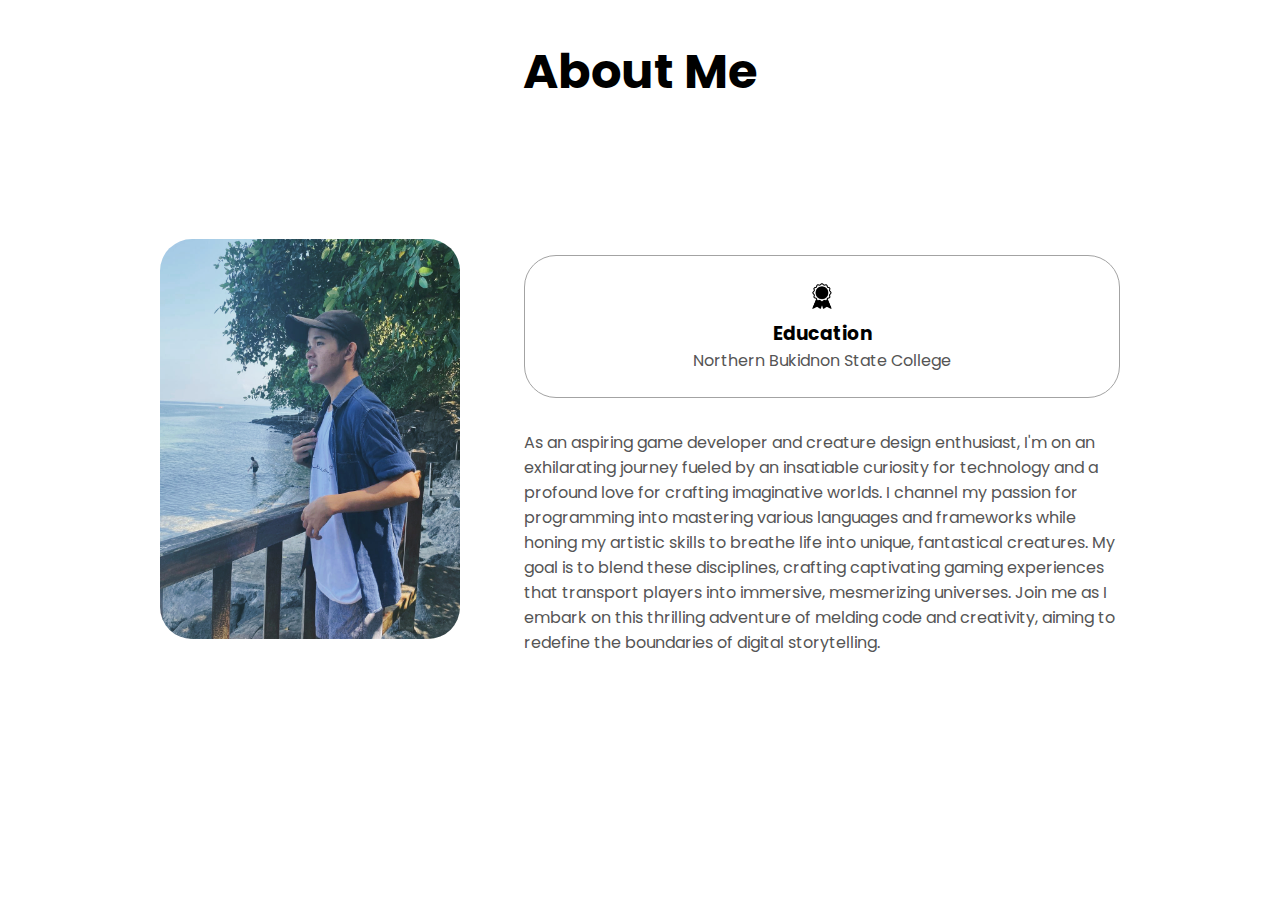
==== about.html @ 31f4bb92 "added a text and file" ====
<!DOCTYPE html>
<html lang="en">
  <head>
    <meta charset="UTF-8" />
    <meta http-equiv="X-UA-Compatible" content="IE=edge" />
    <meta name="viewport" content="width=device-width, initial-scale=1.0" />
    <link rel="stylesheet" href="style.css" />
    <link rel="stylesheet" href="mediaqueries.css" />
  </head>
  <body>
    <section id="about">
        <h1 class="title">About Me</h1>
        <div class="section-container">
          <div class="section__pic-container">
            <img
              src="./image/about-pic.jpg"
              alt="Profile picture"
              class="about-pic"
            />
          </div>
          <div class="about-details-container">
            <div class="about-containers">
              <div class="details-container">
                <img
                  src="./image/experience.png"
                  alt="Experience icon"
                  class="icon"
                />
                <h3>Education</h3>
                <p>Northern Bukidnon State College</p>
              </div>
            </div>
            <div class="text-container">
              <p>
                As an aspiring game developer and creature design enthusiast, 
                I'm on an exhilarating journey fueled by an insatiable curiosity for technology and a profound 
                love for crafting imaginative worlds. I channel my passion for programming into mastering various 
                languages and frameworks while honing my artistic skills to breathe life into unique, fantastical creatures. 
                My goal is to blend these disciplines, crafting captivating gaming experiences that transport players into 
                immersive, mesmerizing universes. Join me as I embark on this thrilling adventure of melding code and 
                creativity, aiming to redefine the boundaries of digital storytelling.
              </p>
            </div>
          </div>
        </div>
      </section>
---- style.css ----
/* GENERAL */

@import url("https://fonts.googleapis.com/css2?family=Poppins:wght@300;400;500;600&display=swap");

* {
  margin: 0;
  padding: 0;
}

body {
  font-family: "Poppins", sans-serif;
}

html {
  scroll-behavior: smooth;
}

p {
  color: rgb(85, 85, 85);
}

/* TRANSITION */

a,
.btn {
  transition: all 300ms ease;
}

/* DESKTOP NAV */

nav,
.nav-links {
  display: flex;
}

nav {
  justify-content: space-around;
  align-items: center;
  height: 17vh;
}

.nav-links {
  gap: 2rem;
  list-style: none;
  font-size: 1.5rem;
}

a {
  color: black;
  text-decoration: none;
  text-decoration-color: white;
}

a:hover {
  color: grey;
  text-decoration: underline;
  text-underline-offset: 1rem;
  text-decoration-color: rgb(181, 181, 181);
}

/* HAMBURGER MENU */

#hamburger-nav {
  display: none;
}

.hamburger-menu {
  position: relative;
  display: inline-block;
}

.hamburger-icon {
  display: flex;
  flex-direction: column;
  justify-content: space-between;
  height: 24px;
  width: 30px;
  cursor: pointer;
}

.hamburger-icon span {
  width: 100%;
  height: 2px;
  background-color: black;
  transition: all 0.3 ease-in-out;
}

.menu-links {
  position: absolute;
  top: 100%;
  right: 0;
  background-color: white;
  width: fit-content;
  max-height: 0;
  overflow: hidden;
  transition: all 0.3 ease-in-out;
}

.menu-links a {
  display: block;
  padding: 10px;
  text-align: center;
  font-size: 1.5rem;
  color: black;
  text-decoration: none;
  transition: all 0.3 ease-in-out;
}

.menu-links li {
  list-style: none;
}

.menu-links.open {
  max-height: 300px;
}

.hamburger-icon.open span:first-child {
  transform: rotate(45deg) translate(10px, 5px);
}

.hamburger-icon.open span:nth-child(2) {
  opacity: 0;
}

.hamburger-icon.open span:last-child {
  transform: rotate(-45deg) translate(10px, -5px);
}

.hamburger-icon span:first-child {
  transform: none;
}

.hamburger-icon span:first-child {
  opacity: 1;
}

.hamburger-icon span:first-child {
  transform: none;
}

/* SECTIONS */

section {
  padding-top: 4vh;
  height: 96vh;
  margin: 0 10rem;
  box-sizing: border-box;
  min-height: fit-content;
}

.section-container {
  display: flex;
}

/* PROFILE SECTION */

#profile {
  display: flex;
  justify-content: center;
  gap: 5rem;
  height: 80vh;
}

.section__pic-container {
  display: flex;
  height: 400px;
  width: 400px;
  margin: auto 0;
}

.section__text {
  align-self: center;
  text-align: center;
}

.section__text p {
  font-weight: 600;
}

.section__text__p1 {
  font-size: 1.25rem;
  text-align: center;
  margin-bottom: -1rem;

}

.section__text__p2 {
  font-size: 1.20rem;
  margin-bottom: 1rem;
}

.title {
  font-size: 3rem;
  text-align: center;
}

#socials-container {
  display: flex;
  justify-content: center;
  margin-top: 1rem;
  gap: 1rem;
}

/* ICONS */

.icon {
  cursor: pointer;
  height: 2rem;
}


/* ABOUT SECTION */

#about {
  position: relative;
}

.about-containers {
  gap: 2rem;
  margin-bottom: 2rem;
  margin-top: 2rem;
}

.about-details-container {
  justify-content: center;
  flex-direction: column;
}

.about-containers,
.about-details-container {
  display: flex;
}

.about-pic {
  border-radius: 2rem;
}


.details-container {
  padding: 1.5rem;
  flex: 1;
  background: white;
  border-radius: 2rem;
  border: rgb(53, 53, 53) 0.1rem solid;
  border-color: rgb(163, 163, 163);
  text-align: center;
}

.section-container {
  gap: 4rem;
  height: 80%;
}

.section__pic-container {
  height: 400px;
  width: 400px;
  margin: auto 0;
}

/* EXPERIENCE SECTION */

#experience {
  position: relative;
}

.experience-sub-title {
  color: rgb(85, 85, 85);
  font-weight: 600;
  font-size: 1.75rem;
  margin-bottom: 2rem;
}

.experience-details-container {
  display: flex;
  justify-content: center;
  flex-direction: column;
}

.article-container {
  display: flex;
  text-align: initial;
  flex-wrap: wrap;
  flex-direction: row;
  gap: 2.5rem;
  justify-content: space-around;
}

article {
  display: flex;
  width: 10rem;
  justify-content: space-around;
  gap: 0.5rem;
}

article .icon {
  cursor: default;
}

/* PROJECTS SECTION */

#projects {
  position: relative;
}

.color-container {
  border-color: rgb(163, 163, 163);
  background: rgb(250, 250, 250);
}

.project-img {
    border-radius: 2rem;
    max-width: 90%;
     height: auto;
    border: 1px solid rgb(163, 163, 163);
  }

.project-title {
  margin: 1rem;
  color: black;
}

.project-btn {
  color: black;
  border-color: rgb(163, 163, 163);
}
---- mediaqueries.css ----
@media screen and (max-width: 1400px) {
    #profile {
      height: 83vh;
      margin-bottom: 6rem;
    }
    .about-containers {
      flex-wrap: wrap;
    }
    #contact,
    #projects {
      height: fit-content;
    }
  }
  
  @media screen and (max-width: 1200px) {
    #desktop-nav {
      display: none;
    }
    #hamburger-nav {
      display: flex;
    }
    #experience,
    .experience-details-container {
      margin-top: 2rem;
    }
    #profile,
    .section-container {
      display: block;
    }
    .arrow {
      display: none;
    }
    section,
    .section-container {
      height: fit-content;
    }
    section {
      margin: 0 5%;
    }
    .section__pic-container {
      width: 275px;
      height: 275px;
      margin: 0 auto 2rem;
    }
    .about-containers {
      margin-top: 0;
    }
  }
  
  @media screen and (max-width: 600px) {
    #contact,
    footer {
      height: 40vh;
    }
    #profile {
      height: 83vh;
      margin-bottom: 0;
    }
    article {
      font-size: 1rem;
    }
    footer nav {
      height: fit-content;
      margin-bottom: 2rem;
    }
    .about-containers,
    .contact-info-upper-container,
    .btn-container {
      flex-wrap: wrap;
    }
    .contact-info-container {
      margin: 0;
    }
    .contact-info-container p,
    .nav-links li a {
      font-size: 1rem;
    }
    .experience-sub-title {
      font-size: 1.25rem;
    }

    .nav-links {
      flex-direction: column;
      gap: 0.5rem;
      text-align: center;
    }
    .section__pic-container {
      width: auto;
      height: 46vw;
      justify-content: center;
    }
    .section__text__p2 {
      font-size: 1.25rem;
    }
    .title {
      font-size: 2rem;
    }
    .text-container {
      text-align: justify;
    }
  }
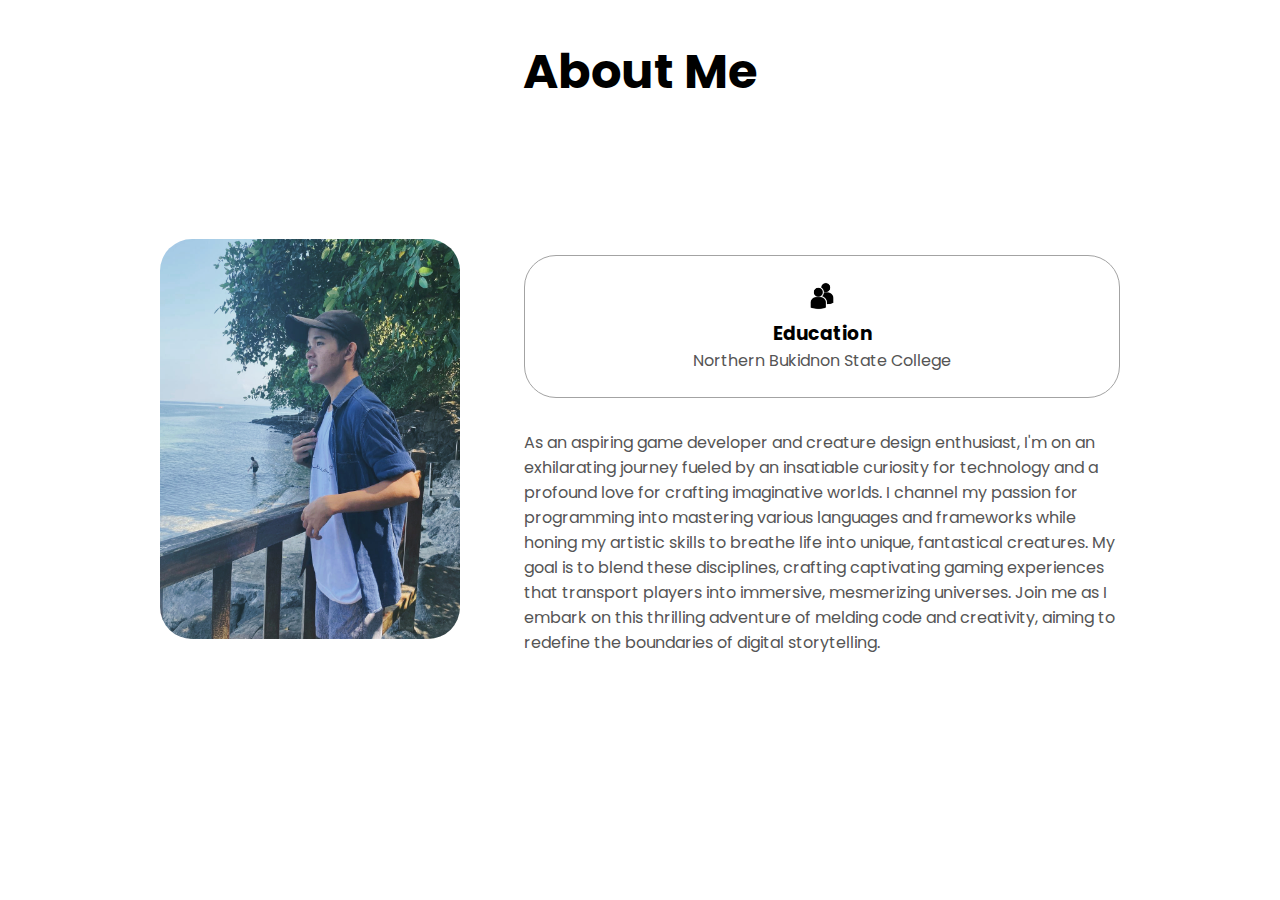
==== commit 0ecaad15: "added some images and a new file" ====
--- a/about.html
+++ b/about.html
@@ -9,38 +9,40 @@
   </head>
   <body>
     <section id="about">
-        <h1 class="title">About Me</h1>
-        <div class="section-container">
-          <div class="section__pic-container">
-            <img
-              src="./image/about-pic.jpg"
-              alt="Profile picture"
-              class="about-pic"
-            />
-          </div>
-          <div class="about-details-container">
-            <div class="about-containers">
-              <div class="details-container">
-                <img
-                  src="./image/experience.png"
-                  alt="Experience icon"
-                  class="icon"
-                />
-                <h3>Education</h3>
-                <p>Northern Bukidnon State College</p>
-              </div>
-            </div>
-            <div class="text-container">
-              <p>
-                As an aspiring game developer and creature design enthusiast, 
-                I'm on an exhilarating journey fueled by an insatiable curiosity for technology and a profound 
-                love for crafting imaginative worlds. I channel my passion for programming into mastering various 
-                languages and frameworks while honing my artistic skills to breathe life into unique, fantastical creatures. 
-                My goal is to blend these disciplines, crafting captivating gaming experiences that transport players into 
-                immersive, mesmerizing universes. Join me as I embark on this thrilling adventure of melding code and 
-                creativity, aiming to redefine the boundaries of digital storytelling.
-              </p>
+      <h1 class="title">About Me</h1>
+      <div class="section-container">
+        <div class="section__pic-container">
+          <img
+            src="./image/about-pic.jpg"
+            alt="Profile picture"
+            class="about-pic"
+          />
+        </div>
+        <div class="about-details-container">
+          <div class="about-containers">
+            <div class="details-container">
+              <img
+                src="./image/education.png"
+                alt="Education icon"
+                class="icon"
+              />
+              <h3>Education</h3>
+              <p>Northern Bukidnon State College</p>
             </div>
           </div>
+          <div class="text-container">
+            <p>
+              As an aspiring game developer and creature design enthusiast, 
+              I'm on an exhilarating journey fueled by an insatiable curiosity for technology and a profound 
+              love for crafting imaginative worlds. I channel my passion for programming into mastering various 
+              languages and frameworks while honing my artistic skills to breathe life into unique, fantastical creatures. 
+              My goal is to blend these disciplines, crafting captivating gaming experiences that transport players into 
+              immersive, mesmerizing universes. Join me as I embark on this thrilling adventure of melding code and 
+              creativity, aiming to redefine the boundaries of digital storytelling.
+            </p>
+          </div>
         </div>
-      </section>+      </div>
+    </section>
+  </body>
+</html>
--- a/style.css
+++ b/style.css
@@ -56,86 +56,6 @@
   text-decoration: underline;
   text-underline-offset: 1rem;
   text-decoration-color: rgb(181, 181, 181);
-}
-
-/* HAMBURGER MENU */
-
-#hamburger-nav {
-  display: none;
-}
-
-.hamburger-menu {
-  position: relative;
-  display: inline-block;
-}
-
-.hamburger-icon {
-  display: flex;
-  flex-direction: column;
-  justify-content: space-between;
-  height: 24px;
-  width: 30px;
-  cursor: pointer;
-}
-
-.hamburger-icon span {
-  width: 100%;
-  height: 2px;
-  background-color: black;
-  transition: all 0.3 ease-in-out;
-}
-
-.menu-links {
-  position: absolute;
-  top: 100%;
-  right: 0;
-  background-color: white;
-  width: fit-content;
-  max-height: 0;
-  overflow: hidden;
-  transition: all 0.3 ease-in-out;
-}
-
-.menu-links a {
-  display: block;
-  padding: 10px;
-  text-align: center;
-  font-size: 1.5rem;
-  color: black;
-  text-decoration: none;
-  transition: all 0.3 ease-in-out;
-}
-
-.menu-links li {
-  list-style: none;
-}
-
-.menu-links.open {
-  max-height: 300px;
-}
-
-.hamburger-icon.open span:first-child {
-  transform: rotate(45deg) translate(10px, 5px);
-}
-
-.hamburger-icon.open span:nth-child(2) {
-  opacity: 0;
-}
-
-.hamburger-icon.open span:last-child {
-  transform: rotate(-45deg) translate(10px, -5px);
-}
-
-.hamburger-icon span:first-child {
-  transform: none;
-}
-
-.hamburger-icon span:first-child {
-  opacity: 1;
-}
-
-.hamburger-icon span:first-child {
-  transform: none;
 }
 
 /* SECTIONS */
@@ -178,7 +98,7 @@
 }
 
 .section__text__p1 {
-  font-size: 1.25rem;
+  font-size: 1.rem;
   text-align: center;
   margin-bottom: -1rem;
 
@@ -208,6 +128,53 @@
   height: 2rem;
 }
 
+/* BUTTONS */
+
+.btn-container {
+  display: flex;
+  justify-content: center;
+  gap: 1rem;
+}
+
+.btn {
+  font-weight: 600;
+  transition: all 300ms ease;
+  padding: 1rem;
+  width: 8rem;
+  border-radius: 2rem;
+}
+
+.btn-color-1,
+.btn-color-2 {
+  border: rgb(53, 53, 53) 0.1rem solid;
+}
+
+.btn-color-1:hover,
+.btn-color-2:hover {
+  cursor: pointer;
+}
+
+.btn-color-1,
+.btn-color-2:hover {
+  background: rgb(53, 53, 53);
+  color: white;
+}
+
+.btn-color-1:hover {
+  background: rgb(0, 0, 0);
+}
+
+.btn-color-2 {
+  background: none;
+}
+
+.btn-color-2:hover {
+  border: rgb(255, 255, 255) 0.1rem solid;
+}
+
+.btn-container {
+  gap: 1rem;
+}
 
 /* ABOUT SECTION */
 
@@ -257,45 +224,6 @@
   margin: auto 0;
 }
 
-/* EXPERIENCE SECTION */
-
-#experience {
-  position: relative;
-}
-
-.experience-sub-title {
-  color: rgb(85, 85, 85);
-  font-weight: 600;
-  font-size: 1.75rem;
-  margin-bottom: 2rem;
-}
-
-.experience-details-container {
-  display: flex;
-  justify-content: center;
-  flex-direction: column;
-}
-
-.article-container {
-  display: flex;
-  text-align: initial;
-  flex-wrap: wrap;
-  flex-direction: row;
-  gap: 2.5rem;
-  justify-content: space-around;
-}
-
-article {
-  display: flex;
-  width: 10rem;
-  justify-content: space-around;
-  gap: 0.5rem;
-}
-
-article .icon {
-  cursor: default;
-}
-
 /* PROJECTS SECTION */
 
 #projects {
@@ -324,3 +252,5 @@
   border-color: rgb(163, 163, 163);
 }
 
+
+
--- a/mediaqueries.css
+++ b/mediaqueries.css
@@ -6,7 +6,7 @@
     .about-containers {
       flex-wrap: wrap;
     }
-    #contact,
+    
     #projects {
       height: fit-content;
     }
@@ -16,20 +16,12 @@
     #desktop-nav {
       display: none;
     }
-    #hamburger-nav {
-      display: flex;
-    }
-    #experience,
-    .experience-details-container {
-      margin-top: 2rem;
-    }
+   
     #profile,
     .section-container {
       display: block;
     }
-    .arrow {
-      display: none;
-    }
+   
     section,
     .section-container {
       height: fit-content;
